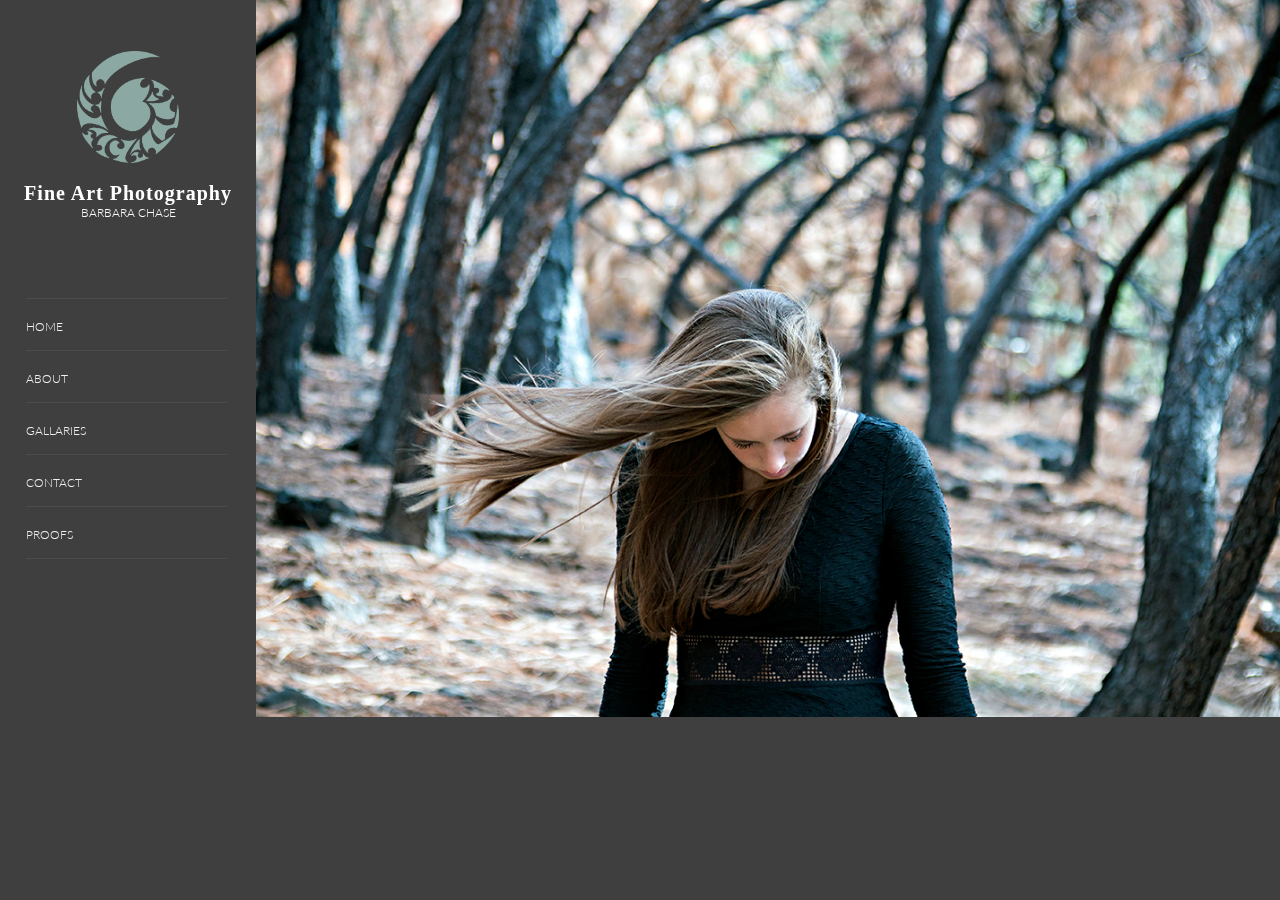
==== index.html @ 022a9f43 "Base Commit" ====
<!DOCTYPE html>
<!-- Camera is a Pixedelic free jQuery slideshow | Manuel Masia (designer and developer) --> 
<html> 
<head> 
    <meta http-equiv="Content-Type" content="text/html; charset=UTF-8" > 
    <title>Fine Art Photography</title> 
    <meta name="description" content="Camera a free jQuery slideshow with many effects, transitions, adaptive layout, easy to customize, using canvas and mobile ready"> 
    <meta name="viewport" content="width=device-width, initial-scale=1">
    <link rel='stylesheet' id='camera-css'  href='css/camera.css' type='text/css' media='all'> 
    <link href='http://fonts.googleapis.com/css?family=Lato:300,400,700' rel='stylesheet' type='text/css'>
    <link rel='stylesheet' href='css/styles.css' type='text/css' media='all'> 
    
    <script type='text/javascript' src='js/jquery.min.js'></script>
    <script type='text/javascript' src='js/jquery.mobile.customized.min.js'></script>
    <script type='text/javascript' src='js/jquery.easing.1.3.js'></script> 
    <script type='text/javascript' src='js/camera.js'></script> 
    <script type='text/javascript' src='js/scripts.js'></script> 
 
</head>
<body class="home">


    <article>
        <section class="section-left">
            <div class="title">
                <img src="img/logo-dustyblue.png" class="logo">
                <h3>Fine Art Photography</h3>
                <h4>Barbara Chase</h4>
                <!--<h5>Spokane, Washington</h5>
                <h5>509.710.3738</h5>-->
            </div>

            <nav>
                <ul>
                    <li><a href="index.html">Home</a></li>
                    <li><a href="about.html">About</a></li>
                    <li><a href="portfolio.html">Gallaries</a></li>
                    <li><a href="contact.html">Contact</a></li>
                    <li><a href="proofs.html">Proofs</a></li>
                </ul>

                <!--<ul class="socialmedia">
                    <li><a href="xxxx"><img src="img/socialmedia_01.png" alt=""></a></li>
                    <li><a href="xxxx"><img src="img/socialmedia_02.png" alt=""></a></li>
                </ul>-->
            </nav>
        </section>
        <section class="section-right">

        	<div class="camera_container">
                <div id="camera_wrap_1">
                    <div data-src="img/100_01.jpg"></div>
                    <div data-src="img/100_02.jpg"></div>
                    <div data-src="img/100_03.jpg"></div>
                    <div data-src="img/100_04.jpg"></div>
                    <div data-src="img/100_05.jpg"></div>
                    <div data-src="img/100_06.jpg"></div>
                    <div data-src="img/100_07.jpg"></div>
                    <div data-src="img/100_08.jpg"></div>
                    <div data-src="img/100_09.jpg"></div>
                    <div data-src="img/100_10.jpg"></div>
                    <div data-src="img/100_11.jpg"></div>
                    <div data-src="img/100_12.jpg"></div>
                    <div data-src="img/100_13.jpg"></div>
                    <div data-src="img/100_14.jpg"></div>
                    <div data-src="img/100_15.jpg"></div>
                    <div data-src="img/100_16.jpg"></div>
                    <div data-src="img/100_17.jpg"></div>
                    <div data-src="img/100_18.jpg"></div>
                    <div data-src="img/100_19.jpg"></div>
                    <div data-src="img/100_20.jpg"></div>
                    <div data-src="img/100_21.jpg"></div>
                    <div data-src="img/100_22.jpg"></div>
                    <div data-src="img/100_23.jpg"></div>
                    <div data-src="img/100_24.jpg"></div>
                    <div data-src="img/100_25.jpg"></div>
                    <div data-src="img/100_26.jpg"></div>
                    <div data-src="img/100_27.jpg"></div>
                    <div data-src="img/100_28.jpg"></div>
                    <div data-src="img/100_29.jpg"></div>
                    
                </div><!-- #camera_wrap_1 -->
            </div><!-- .fluid_container -->
            
            <div style="clear:both; display:block; "></div>
        </section>
    </article>
    <!--<footer>
        
    </footer>-->
</body> 
</html>
---- css/camera.css ----
/**************************
*
*	GENERAL
*
**************************/
.camera_wrap a, .camera_wrap img, 
.camera_wrap ol, .camera_wrap ul, .camera_wrap li,
.camera_wrap table, .camera_wrap tbody, .camera_wrap tfoot, .camera_wrap thead, .camera_wrap tr, .camera_wrap th, .camera_wrap td {
	background: none;
	border: 0;
	font: inherit;
	font-size: 100%;
	margin: 0;
	padding: 0;
	vertical-align: baseline;
	list-style: none
}
.camera_wrap {
	display: none;
	float: left;
	position: relative;
	z-index: 0;
	width: 100%;
}



.camera_src {
	display: none;
}
.cameraCont, .cameraContents {
	height: 80%;
	position: relative;
	width: 100%;
	z-index: 1;
}
.cameraSlide {
	bottom: 0;
	left: 0;
	position: absolute;
	right: 0;
	top: 0;
	width: 100%;
}
.cameraContent {
	bottom: 0;
	display: none;
	left: 0;
	position: absolute;
	right: 0;
	top: 0;
	width: 100%;
}
.camera_target {
	bottom: 0;
	height: 100%;
	left: 0;
	overflow: hidden;
	position: absolute;
	right: 0;
	text-align: left;
	top: 0;
	width: 100%;
	z-index: 0;
}
.camera_target_content {
	bottom: 0;
	left: 0;
	overflow: hidden;
	position: absolute;
	right: 0;
	top: 0;
	z-index: 2;
}
.camera_target_content .camera_link {
    background: url(../images/blank.gif);
	display: block;
	height: 100%;
	text-decoration: none;
}


.camerarelative {
	overflow: hidden;
	position: relative;
}
.imgFake {
	cursor: pointer;
}

.camera_command_wrap .hideNav {
	display: none;
}
.camera_command_wrap {
	left: 0;
	position: relative;
	right:0;
	z-index: 4;
}



.camera_wrap li {
	display: none;
}

.camera_clear {
	display: block;
	clear: both;
}
.showIt {
	display: none;
}
.camera_clear {
	clear: both;
	display: block;
	height: 1px;
	margin: -1px 0 25px;
	position: relative;
}
---- css/styles.css ----
* {
	padding: 0;
	margin: 0;
}

body {

	max-width: 1400px;
	margin: 0 auto;
	color: white;
	width: 100%;
	font-family: "Lato",sans-serif;
	display: block;
	margin: 0 auto;
	background: #3f3f3f;
}



/*-------------------------------------------------------------------------------------------------------------------
***                  	  *         ***       ***    **********     ***        ***  **************
***                      ***		 ***     ***    ************    ***        ***  **************
***                     *****         ***   ***    ***        ***   ***        ***       ***
***                    *** ***         *** ***     ***        ***   ***        ***       ***
***                   ***   ***	        *****      ***        ***   ***        ***       ***
***                  ***     ***	     ***       ***        ***   ***        ***       ***
***                 *************        ***       ***        ***   ***        ***       ***
***                ***************       ***       ***        ***   ***        ***       ***
***               ***           ***      ***       ***        ***   ***        ***       ***
*************    ***             ***     ***        ************     ************        ***
*************   ***               ***    ***         **********       **********         ***
-------------------------------------------------------------------------------------------------------------------*/


.section-left {
	width: 20%;
	height: 100%;
	display: inline-block;
	float: right;
	margin: 0 -2.5em 2em 0;
	position: fixed;


}


.section-right {
	width: 80%;
	float: right;
	z-index: 99999;
	background: #474747;
}

.logo {
	width: 40%;
	opacity: .9;
	display: inline-block;
	margin: 20% auto 1em auto;
	z-index: 999;

}

.title {
	width: 100%;
	text-align: center;
	display: block;
}


.title h3 {
	font-family: Papyrus;
	font-weight: 400;
	margin: 0;
	font-size: 1.25em;
	font-weight: 600;
	letter-spacing: 1px;
}

.title h4 {
	font-weight: 300;
	margin: 0 0 2em 0;
	font-size: .75em;
	text-transform: uppercase;
}

.title h5 {
	font-size: .75em;
	text-transform: uppercase;
	font-weight: 300;
	margin: 0;
}


/***********************************************
**      **       *   **         **  
****    **      ***   **       **
** **   **     ** **   **     **
**  **  **    **   **   **   **
**   ** **   *********   ** **
**    ****  **       **   ***
**      ** **         **   *
***********************************************/


.section-left .socialmedia {
	position: fixed;
	bottom: 0;
	border-top: 1px solid #fff;
	width: 19%;
	margin-left: -2em;
	padding-left: 1em;
}

.section-left .socialmedia li {
	display: inline-block;
	margin: 1em;
}

.socialmedia img {
	height: 2em;
}

.socialmedia li:first-of-type {
	margin-right: -.5em;
}




nav {
	font-size: 1em;
	left: 0;
	position: fixed;
	display: block;
	width: 85%;
	float: left;
	background: #3f3f3f;
	z-index: 9999999;
	margin: 15% 0 0 10% ;
	position: relative;
	text-align: left;
}

nav ul {
	margin-right: 1em;
	list-style: none;
	padding-left: 0;
}

nav li {
	display: block;
	padding: 1em 0 0 0;
	margin: 1em 0;
	border-top: 1px solid #4b4b4b;
}


nav li:last-of-type {
	border-bottom: 1px solid #4b4b4b;
}

nav li:last-of-type {
	padding-bottom: 1em;
}

nav li a {
	font-weight: 300;
	font-size: .75em;
	text-decoration: none;
	text-transform: uppercase;
	color: #f1f1f2;
}

nav li a:hover {
	color: #94b5ad;
}

nav li a:active {
	color: #94b5ad;
}


.socialmedia a img {
	height: 1.5em;
	display: inline-block;
	float: left;
}







/* ------------------------------------------------------------------------------------ 
***      ***    **********    ***       ***   ************
***      ***   ************   *****   *****   ************
***      ***   ***      ***   ****** ******   ***
***      ***   ***      ***   *************   ***
************   ***      ***   ***  ***  ***   **********
************   ***      ***   ***   *   ***   **********
***      ***   ***      ***   ***       ***   ***
***      ***   ***      ***   ***       ***   ***
***      ***   ************   ***       ***   ************
***      ***	**********    ***       ***   ************
------------------------------------------------------------------------------------ */

.camera_container #camera_wrap_1{
	height: 100vh;
	overflow: hidden;
	float: right;
	display: inline-block;
	margin: 0;
	z-index: -1;

}

.home .section-right {
	background: none;
}

.home .section-right {
	overflow: hidden;
}






/* ------------------------------------------------------------------------------------ 
**********     *************    **********
***********    *************   ************
***      ***        ***        ***      ***
***       ***       ***        ***      ***
***      ***        ***        ***      ***
***********         ***        ***      ***
***********         ***        ***      ***
***      ***        ***        ***      ***
***       ***       ***        ***      ***
***      ***        ***        ***      ***
***********    *************   ************
**********     *************    **********  
------------------------------------------------------------------------------------ */

.contact_container {
	display: inline-block;
	margin: 2.5em 1em 0 0;
	z-index: -1;
}

.contactinfo {
	width: 70%;
	margin: 1em auto;
	text-align: left;
	font-weight: 300;
	display: block;
}


.contact p {
	width: 90%;
	display: block;
	margin: 0 auto;
	font-size: 1em;
}


.about .contactinfo {
	width: 100%;
	margin: 0 auto;
}

.about .contactinfo h4 {
	font-size: 1.6em;
	font-weight: 300;
	width: 60%;
	text-align: center;
	margin: 5% auto;
	font-style: italic;
	line-height: 1.25em;

}

.contact .section-right img {
	width: 95%;
	display: block;
	margin: 2% auto;
}


.contactinfo h3, .aboutbarb h3 {
	font-size: 2em;
	font-weight: 300;
	padding: 0;
	margin: 1em 0 0 0;
	text-align: center;
}


.contactinfo h5 {
	font-size: 1em;
	text-align: center;
	width: 100%;
	font-style: italic;
	font-weight: 300;
	margin-top: 2em;
	padding-top: 0;

}

.contactinfo h6 {
	font-size: 1em;
	text-align: center;
	width: 100%;
	font-weight: 400;
	margin: 0em 0 .25em 0;
	padding-top: 0;
}

.contactinfo h4 {
	margin: 0;
	font-size: 1em;
	font-weight: 300;
	text-align: center;
}

hr.style1{
	border-top: 1px solid #8c8b8b;
	width: 5%;
	margin: .5em auto 0 auto;
}


.contactinfo em {
	font-size: 1em;
	font-weight: 400;
	text-transform: uppercase;
	font-style: normal;
}

.details_container {
	width: 70%;
	margin: 2% auto 5% auto;
}

.details {
	width: 30%;
	display: inline-block;
	padding-left: 1em;
	margin: 2.5% 5% 5% 0;
}

.details li img {
	width: 2em;
}

.details:first-of-type {
	float: right;
}

.details:last-of-type {
	float: left;
}

.bio {
	width: 90%;
	float: right;
	margin-left: 1%;
}


/* --------------------------------------------------------------------------------------------------------------
  *********     **********   ***         ***  *************  *****              *********     *************  
 ***********   ************  ****        ***  *************  ******            ***********    *************
***       ***  ***      ***  *****       ***       ***       *** ***          ***       ***        ***
***       ***  ***      ***  ******      ***       ***       ***  ***         ***       ***        ***
***            ***      ***  ***  ***    ***       ***       ***   ***        ***                  ***
***            ***      ***  ***   ***   ***       ***       ***    ***       ***                  ***
***            ***      ***  ***    ***  ***       ***       ***********      ***                  ***
***            ***      ***  ***     *** ***       ***       ************     ***                  ***
***       ***  ***      ***  ***      ******       ***       ***       ***    ***       ***        ***
***       ***  ***      ***  ***       *****       ***       ***        ***   ***       ***        ***
 ***********   ************  ***        ****       ***       ***         ***   ***********         ***
  *********     **********   ***         ***       ***       ***          ***   *********          ***
-------------------------------------------------------------------------------------------------------------- */


.form {
	display: block;
	margin: 5% auto;
	width: 80%;
	color: black;
}

.form input::-webkit-input-placeholder {
   color: #ddd;
   font-style: italic;
   text-indent: .5em;

}

.form textarea::-webkit-input-placeholder {
   color: #ddd;
   font-style: italic;
   text-indent: .5em;
   padding: .5em 0 0 0;

}

#name, #email, #phone, #session {
	width: 48%;
	display: inline-block;
	margin: 1em .5% 0 .5%;
	height: 2em;
}

#message {
	width: 98%;
	height: 10em;
	margin: 1em .5% 0 .5%;
}

#submitbutton {
	width: 20%;
	float: right;
	height: 2em;
	border: 1px solid white;
	background: none;
	margin: 1% 1% 15% 1%;
	color: white;
}

#submitbutton:hover {
	background: #ddd;
	color: black;
}





/* ------------------------------------------------------------------------------------ 
									PROOFS 
------------------------------------------------------------------------------------ */

.proofsform {
	width: 100%;
	float: left;
	height: 100vh;
}

.proofs_container img {
	width: 100%;
	float: left;
	display: block;
}

.proofs_container h3 {
	text-transform: uppercase;
	font-size: .8em;
}

.proofs_container form {
	width: 25%;
	display: block;
	margin: 25% auto 0 auto;
}

.proofs_container form input{
	width: 100%;
	display: left;
	height: 2em;
	margin: 2% 0 1% 0;
	background: #fff;

}

.proofsform input::-webkit-input-placeholder {
   color: #ddd;
   font-style: italic;
   text-indent: .5em;
   font-size: .9em;
   font-weight: 300;

}


.proofsform form a {
	text-align: right;
}

.proofsform #submit {
	color: white;
	width: 40%;
	float: right;
	height: 2em;
	background: none;
	border: 1px solid white;
	margin: 1em -.5em 0 0;
	padding: 0;
}

.proofsform #submit:hover {
	color: black;
	background: #fff;
}

.forgotpassword {
	position: absolute;
	bottom: 0;
	right: 0;
	text-decoration: none;
	padding-right: 2%;
}

















/* ---------------------------------------------------------------------------------------------------------------------------------------------------------------------
     *************       ************     *************     ***************   ************     ************     ***           *************       ************
     **************     **************    **************    ***************   ************    **************    ***           *************      ************** 
     ***         ***   ***          ***   ***         ***         ***         ***            ***          ***   ***                ***          ***          ***
     ***         ***   ***          ***   ***         ***         ***         ***            ***          ***   ***                ***          ***          ***
     ***         ***   ***          ***   ***         ***         ***         ************   ***          ***   ***                ***          ***          ***
     **************    ***          ***   **************          ***         ************   ***          ***   ***                ***          ***          ***
     *************     ***          ***   *************           ***         ***            ***          ***   ***                ***          ***          ***
     ***               ***          ***   ***      ***            ***         ***            ***          ***   ***                ***          ***          ***
     ***               ***          ***   ***       ***           ***         ***            ***          ***   ***                ***          ***          ***
     ***				**************    ***        ***          ***         ***             **************    ************  *************      ************** 
     ***                 ************     ***         ***         ***         ***              ************     ************  *************       ************
------------------------------------------------------------------------------------------------------------------------------------------------------------------------- */


.portfolio-left {
  width: 60%;
  float: left;
}

.portfolio-left ul li {
	display: inline-block;
	width: 49.75%;
}

.portfolio-left li:first-of-type {
  width: 100%;

}

.portfolio-left li img {
	width: 100%;

}

.portfolio-right {
  width: 40%;
  float: left;
  padding: 0;
}

.portfolio-right li{
	list-style: none;
	margin: 0;
	padding: 0;
}

.portfolio-right img {
  width: 100%;
  margin-left: .25em;

}

.portfolio-right li:nth-child(7) {
	width: 100%;
}


.portfolio-right li {
	width: 100%;
}

.portfolio-right li:nth-child(5) {
	width: 100%;
}


.projects {
	position: relative;
}

.img-title {
    position: absolute;
    top: 0;
    width: 100%;
    display: block;
    margin: 0 auto;
    text-align: center;
    color: white;
    text-transform: uppercase;
}

.img-title h4 {
	font-weight: 500;
	font-size: 1.5em;
	text-shadow: 1px 1px 1px #000;
	font-family: 'Papyrus';
	padding-top: 1em;
}

.img-title a {
	text-decoration: none;
	color: #fff;
}


/* ------------------------------------------------------------------------------------ 
									MEDIA QUERIES 
------------------------------------------------------------------------------------ */

@media screen and (max-width: 768px) { 

	.section-left {
	width: 100%;
	position: static;
	}

	.section-right {
		width: 100%;
	}

	.title {
		width: 100%;
		display: block;
		margin: -5% auto -4% auto;
		text-align: center;
	}

	.title h5 {
		display: none;
	}

	.section-right nav {
		width: 100%;
		position: static;
	}

	.section-right nav ul {
		width: 65%;
		display: block;
		margin: 5% auto 0 auto;

	}

	.section-right nav ul.socialmedia {
		width: 20%;
		display: block;
		margin: 5% auto 0 auto;
		float: right;
		text-align: right;

	}



	.logo {
		width: 20%;
	}

	.booksession {
		position: fixed;
		bottom: 0;
		margin: 0;
		padding: 1em;
	}

	.camera_container #camera_wrap_1{
		height: 100%;
		overflow: hidden;
		float: right;
		display: block;
		margin: 2% 0 0 0;
		z-index: -1;

	}

	footer {
		display: none;
	}


	.portfolio-left {
		margin: 0;
	}

	body.portfolio .section-right {
		margin-bottom: 10%;
	}

	.biocontact_container img {
		width: 100%;
		margin-top:5%;
	}

	.contactinfo {
		width: 80%;
		padding: 0 10%;
		margin: 0 0 5% 0;
		text-align: center;
	}

	.contact_container form {
		width: 80%;
		padding: 0 10%;
		margin: 0 0 10% 0;
	}
	.biocontact_container p {
		width: 95%;
	}

	.biocontact_container p:last-of-type {
		margin-bottom: 15%;
	}


}

@media screen and (max-width: 480px) { 

	.section-right nav {
		width: 100%;
		position: static;
	}

	.section-right nav ul {
		width: 70%;
		display: inline-block;
		margin: 5% 0 0 0;

	}

	.section-right nav ul.socialmedia {
		display: none;

	}


	.portfolio_container {
		margin: -5% 0 0 0;
		padding: 0;
	}
	.portfolio-left {
		width: 100%;
	}

	.portfolio-right {
		width: 100%;
		margin-top: -8%;
	}

	.biocontact_container img {
		width: 100%;
		margin-top:5%;
	}

	.contactinfo {
		width: 85%;
		text-align: center;
		margin: 0 auto;
	}

	.contactinfo h3 {
		text-align: center;
		margin: 5% 0 2% 3%;
		padding: 0;
	}

	.contactinfo .details {
		text-align: left;
		margin-left: 10%;
	}

	.biocontact_container p {
		width: 95%;
		margin: 5% 5% 10% 5%;
	}

	.biocontact_container p:last-of-type {
		margin-bottom: 25%;
	}

	.details {
		width: 90%;
		margin: 0 5% 5% 5%;
	}

	.contact_container form {
		margin: 0 0 20% 0;
	}


}











/*CLEARFIX*/
.clear{clear:both;display:block;overflow:hidden;visibility:hidden;width:0;height:0}.clearfix:after{clear:both;content:' ';display:block;font-size:0;line-height:0;visibility:hidden;width:0;height:0}* html .clearfix,*:first-child+html .clearfix{zoom:1}
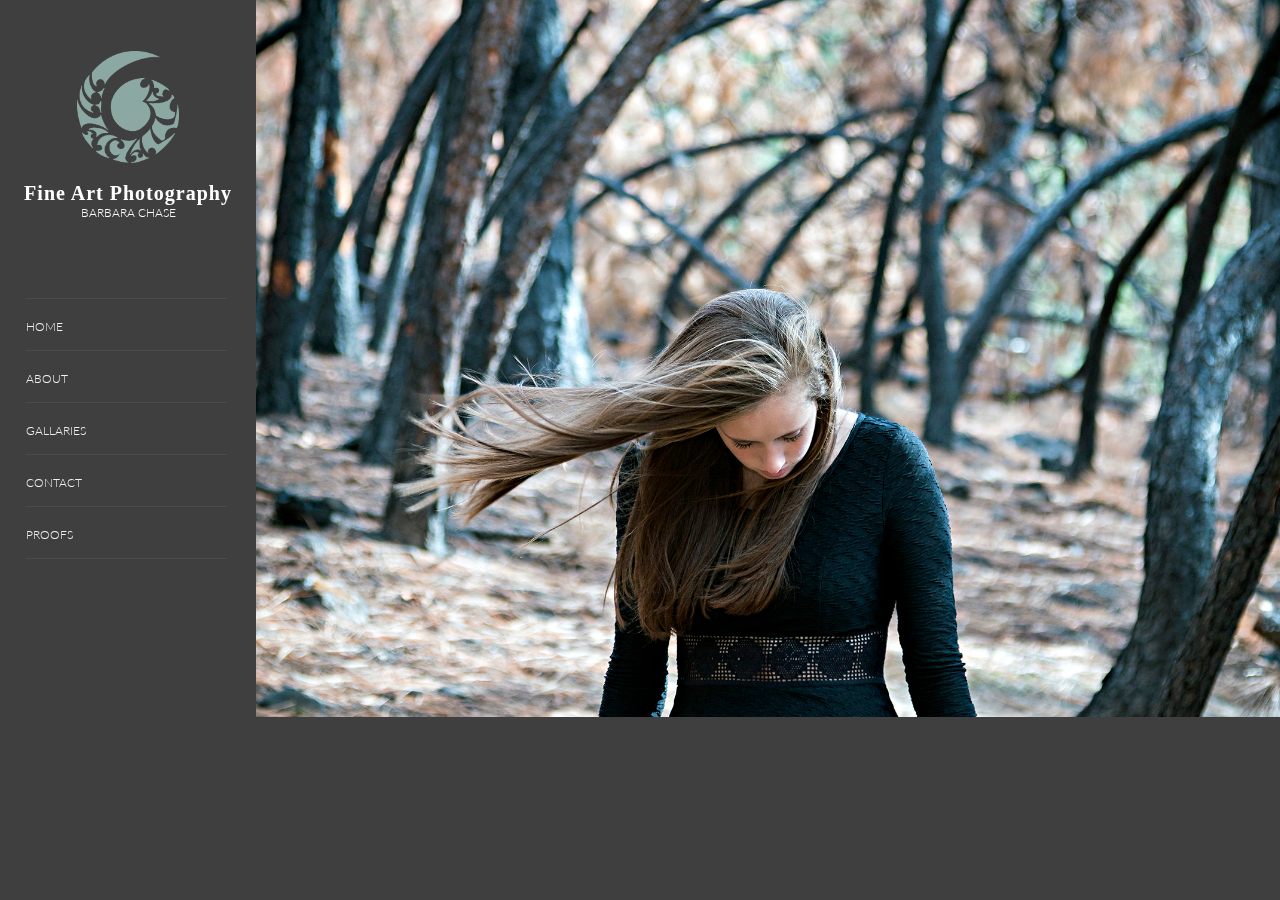
==== commit 9788526a: "Version 2" ====
--- a/index.html
+++ b/index.html
@@ -78,6 +78,7 @@
                     <div data-src="img/100_27.jpg"></div>
                     <div data-src="img/100_28.jpg"></div>
                     <div data-src="img/100_29.jpg"></div>
+                    <div data-src="img/100_30.jpg"></div>
                     
                 </div><!-- #camera_wrap_1 -->
             </div><!-- .fluid_container -->
--- a/css/styles.css
+++ b/css/styles.css
@@ -5,7 +5,7 @@
 
 body {
 
-	max-width: 1400px;
+	/*max-width: 1400px;*/
 	margin: 0 auto;
 	color: white;
 	width: 100%;
@@ -17,27 +17,25 @@
 
 
 
-/*-------------------------------------------------------------------------------------------------------------------
-***                  	  *         ***       ***    **********     ***        ***  **************
-***                      ***		 ***     ***    ************    ***        ***  **************
-***                     *****         ***   ***    ***        ***   ***        ***       ***
-***                    *** ***         *** ***     ***        ***   ***        ***       ***
-***                   ***   ***	        *****      ***        ***   ***        ***       ***
-***                  ***     ***	     ***       ***        ***   ***        ***       ***
-***                 *************        ***       ***        ***   ***        ***       ***
-***                ***************       ***       ***        ***   ***        ***       ***
-***               ***           ***      ***       ***        ***   ***        ***       ***
-*************    ***             ***     ***        ************     ************        ***
-*************   ***               ***    ***         **********       **********         ***
--------------------------------------------------------------------------------------------------------------------*/
+/*-------------------------------------------------------------------------------
+***              **     ***     ***   *********    ***     ***   *********** 
+***             ****	 ***   ***   ***********   ***     ***   ***********
+***            **  **     *** ***    ***     ***   ***     ***       ***
+***           **    **      ***      ***     ***   ***     ***       ***
+***          **********     ***      ***     ***   ***     ***       ***
+***         ***      ***    ***      ***     ***   ***     ***       ***
+*********  ***        ***   ***      ***********   ***********       ***
+*********  ***        ***   ***       *********     *********        ***
+---------------------------------------------------------------------------------*/
 
 
 .section-left {
 	width: 20%;
+	/*max-width: 300px;*/
 	height: 100%;
 	display: inline-block;
 	float: right;
-	margin: 0 -2.5em 2em 0;
+	margin: 0 0 2em 0;
 	position: fixed;
 
 
@@ -49,6 +47,8 @@
 	float: right;
 	z-index: 99999;
 	background: #474747;
+	height: 100%;
+	margin-bottom: 0;
 }
 
 .logo {
@@ -134,7 +134,6 @@
 	display: block;
 	width: 85%;
 	float: left;
-	background: #3f3f3f;
 	z-index: 9999999;
 	margin: 15% 0 0 10% ;
 	position: relative;
@@ -255,6 +254,7 @@
 	text-align: left;
 	font-weight: 300;
 	display: block;
+	height: 100vh;
 }
 
 
@@ -282,8 +282,8 @@
 
 }
 
-.contact .section-right img {
-	width: 95%;
+.banner {
+	width: 100%;
 	display: block;
 	margin: 2% auto;
 }
@@ -293,9 +293,11 @@
 	font-size: 2em;
 	font-weight: 300;
 	padding: 0;
-	margin: 1em 0 0 0;
+	margin: 5% 0 0 0;
 	text-align: center;
 }
+
+
 
 
 .contactinfo h5 {
@@ -411,7 +413,7 @@
 #name, #email, #phone, #session {
 	width: 48%;
 	display: inline-block;
-	margin: 1em .5% 0 .5%;
+	margin: 2% .5% 0 .5%;
 	height: 2em;
 }
 
@@ -507,11 +509,15 @@
 }
 
 .forgotpassword {
-	position: absolute;
-	bottom: 0;
-	right: 0;
+	color: #fff;
+	text-align: right;
+	font-size: .75em;
 	text-decoration: none;
 	padding-right: 2%;
+}
+
+.forgotpassword:hover {
+	color: #94b5ad;
 }
 
 
